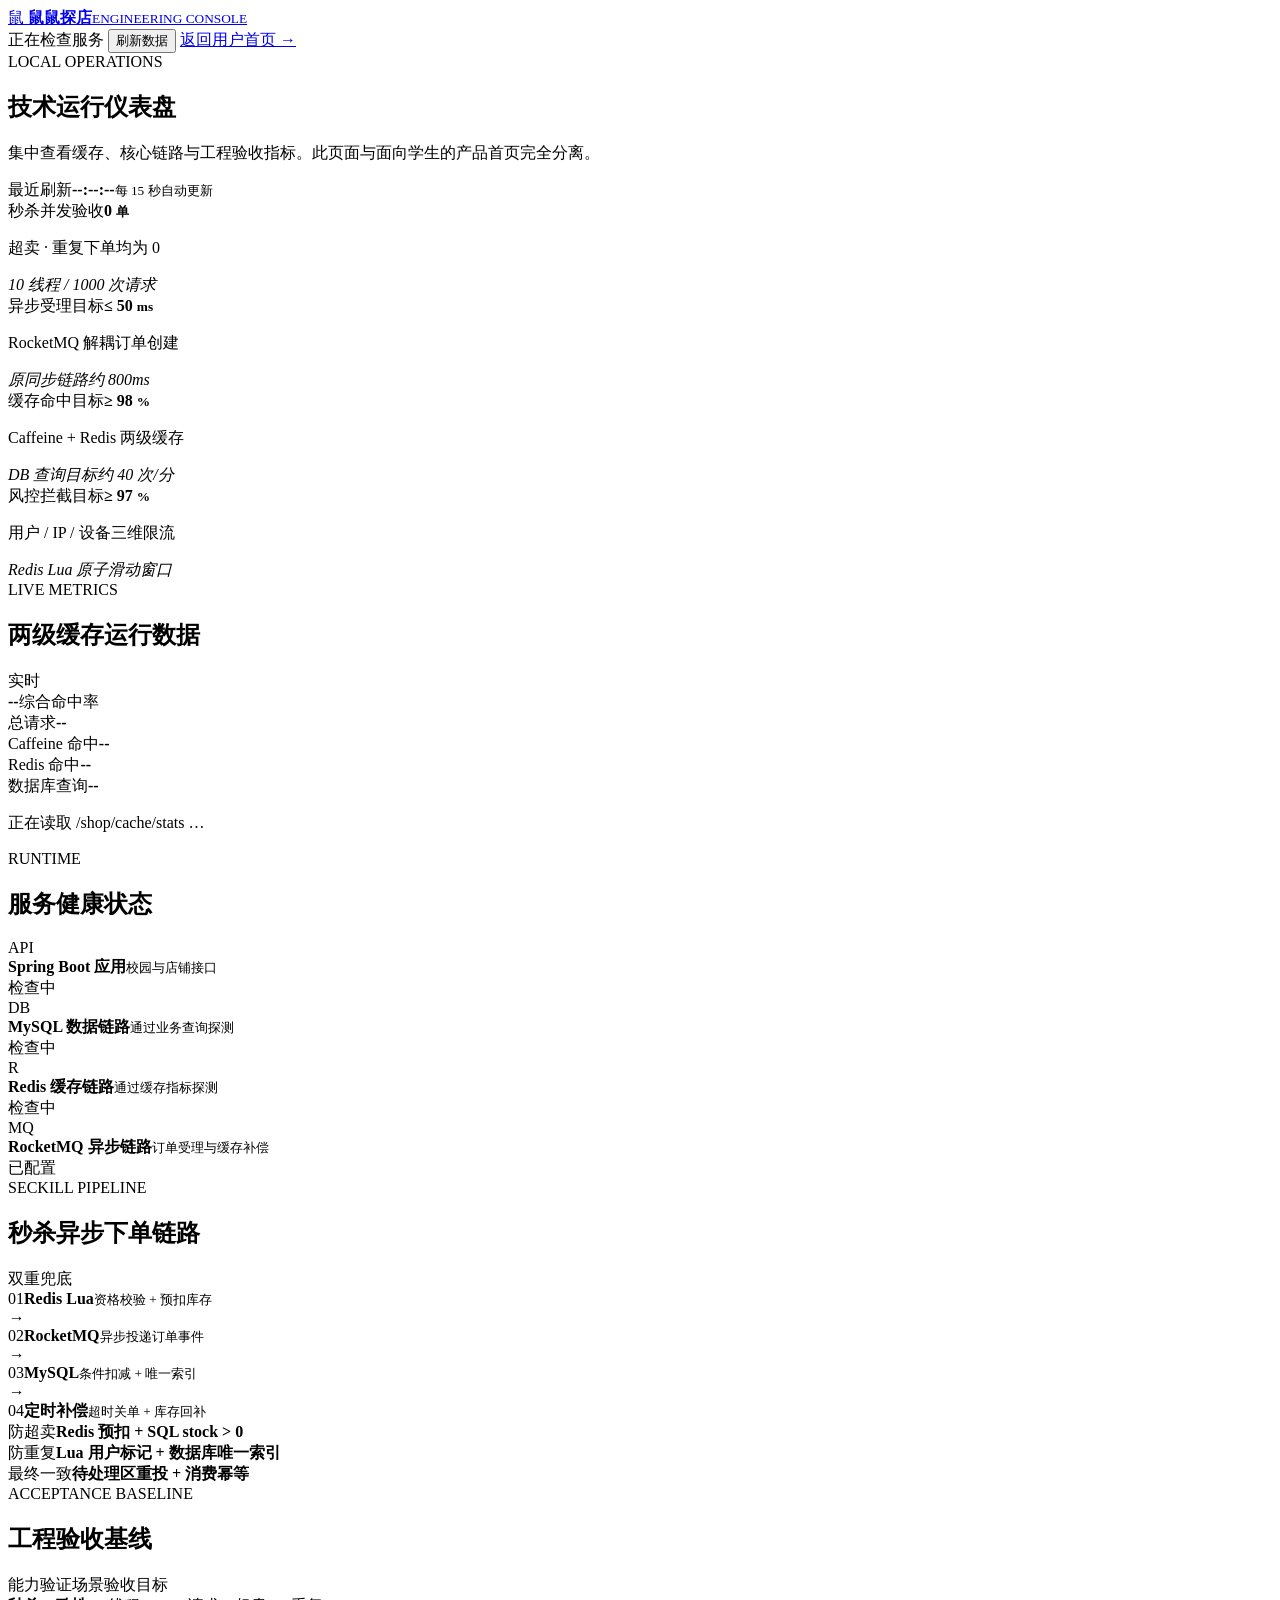
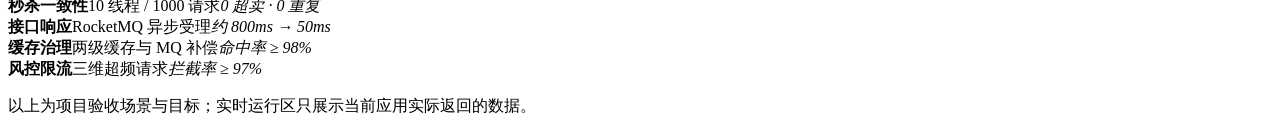
==== src/main/resources/static/dashboard.html @ ddbcb9ac "feat: 分离用户首页与技术仪表盘" ====
<!doctype html>
<html lang="zh-CN">
<head>
  <meta charset="UTF-8">
  <meta name="viewport" content="width=device-width, initial-scale=1.0">
  <meta name="theme-color" content="#15171c">
  <title>技术仪表盘 · 鼠鼠探店</title>
  <link rel="stylesheet" href="/dashboard.css">
</head>
<body>
  <header class="dashboard-header">
    <a class="dashboard-brand" href="/">
      <span class="brand-mark">鼠</span>
      <span><b>鼠鼠探店</b><small>ENGINEERING CONSOLE</small></span>
    </a>
    <div class="header-actions">
      <span class="health-pill" id="overallHealth"><i></i><span>正在检查服务</span></span>
      <button class="refresh-button" id="refreshButton" type="button">刷新数据</button>
      <a class="home-link" href="/">返回用户首页 →</a>
    </div>
  </header>

  <main class="dashboard-shell">
    <section class="dashboard-intro">
      <div>
        <span class="eyebrow">LOCAL OPERATIONS</span>
        <h1>技术运行仪表盘</h1>
        <p>集中查看缓存、核心链路与工程验收指标。此页面与面向学生的产品首页完全分离。</p>
      </div>
      <div class="update-time"><span>最近刷新</span><b id="updatedAt">--:--:--</b><small>每 15 秒自动更新</small></div>
    </section>

    <section class="summary-grid" aria-label="核心验收指标">
      <article class="summary-card orange"><span class="card-label">秒杀并发验收</span><strong>0 <small>单</small></strong><p>超卖 · 重复下单均为 0</p><em>10 线程 / 1000 次请求</em></article>
      <article class="summary-card blue"><span class="card-label">异步受理目标</span><strong>≤ 50 <small>ms</small></strong><p>RocketMQ 解耦订单创建</p><em>原同步链路约 800ms</em></article>
      <article class="summary-card violet"><span class="card-label">缓存命中目标</span><strong>≥ 98 <small>%</small></strong><p>Caffeine + Redis 两级缓存</p><em>DB 查询目标约 40 次/分</em></article>
      <article class="summary-card green"><span class="card-label">风控拦截目标</span><strong>≥ 97 <small>%</small></strong><p>用户 / IP / 设备三维限流</p><em>Redis Lua 原子滑动窗口</em></article>
    </section>

    <section class="dashboard-grid">
      <article class="panel cache-panel">
        <div class="panel-heading"><div><span class="panel-kicker">LIVE METRICS</span><h2>两级缓存运行数据</h2></div><span class="live-badge">实时</span></div>
        <div class="cache-content">
          <div class="hit-gauge" id="hitGauge"><div><strong id="hitRate">--</strong><span>综合命中率</span></div></div>
          <div class="metric-grid">
            <div><span>总请求</span><b id="requests">--</b></div>
            <div><span>Caffeine 命中</span><b id="localHits">--</b></div>
            <div><span>Redis 命中</span><b id="redisHits">--</b></div>
            <div><span>数据库查询</span><b id="dbQueries">--</b></div>
          </div>
        </div>
        <p class="panel-note" id="cacheNote">正在读取 /shop/cache/stats …</p>
      </article>

      <article class="panel service-panel">
        <div class="panel-heading"><div><span class="panel-kicker">RUNTIME</span><h2>服务健康状态</h2></div></div>
        <div class="service-list">
          <div class="service-row"><span class="service-icon">API</span><div><b>Spring Boot 应用</b><small>校园与店铺接口</small></div><span class="status checking" id="apiStatus">检查中</span></div>
          <div class="service-row"><span class="service-icon">DB</span><div><b>MySQL 数据链路</b><small>通过业务查询探测</small></div><span class="status checking" id="dbStatus">检查中</span></div>
          <div class="service-row"><span class="service-icon">R</span><div><b>Redis 缓存链路</b><small>通过缓存指标探测</small></div><span class="status checking" id="redisStatus">检查中</span></div>
          <div class="service-row"><span class="service-icon">MQ</span><div><b>RocketMQ 异步链路</b><small>订单受理与缓存补偿</small></div><span class="status configured">已配置</span></div>
        </div>
      </article>

      <article class="panel flow-panel">
        <div class="panel-heading"><div><span class="panel-kicker">SECKILL PIPELINE</span><h2>秒杀异步下单链路</h2></div><span class="safe-badge">双重兜底</span></div>
        <div class="pipeline">
          <div class="flow-node"><span>01</span><b>Redis Lua</b><small>资格校验 + 预扣库存</small></div><i>→</i>
          <div class="flow-node"><span>02</span><b>RocketMQ</b><small>异步投递订单事件</small></div><i>→</i>
          <div class="flow-node"><span>03</span><b>MySQL</b><small>条件扣减 + 唯一索引</small></div><i>→</i>
          <div class="flow-node"><span>04</span><b>定时补偿</b><small>超时关单 + 库存回补</small></div>
        </div>
        <div class="guard-grid">
          <div><span>防超卖</span><b>Redis 预扣 + SQL stock &gt; 0</b></div>
          <div><span>防重复</span><b>Lua 用户标记 + 数据库唯一索引</b></div>
          <div><span>最终一致</span><b>待处理区重投 + 消费幂等</b></div>
        </div>
      </article>

      <article class="panel acceptance-panel">
        <div class="panel-heading"><div><span class="panel-kicker">ACCEPTANCE BASELINE</span><h2>工程验收基线</h2></div></div>
        <div class="acceptance-table">
          <div class="table-head"><span>能力</span><span>验证场景</span><span>验收目标</span></div>
          <div><b>秒杀一致性</b><span>10 线程 / 1000 请求</span><em>0 超卖 · 0 重复</em></div>
          <div><b>接口响应</b><span>RocketMQ 异步受理</span><em>约 800ms → 50ms</em></div>
          <div><b>缓存治理</b><span>两级缓存与 MQ 补偿</span><em>命中率 ≥ 98%</em></div>
          <div><b>风控限流</b><span>三维超频请求</span><em>拦截率 ≥ 97%</em></div>
        </div>
        <p class="baseline-note">以上为项目验收场景与目标；实时运行区只展示当前应用实际返回的数据。</p>
      </article>
    </section>
  </main>
  <script src="/dashboard.js" defer></script>
</body>
</html>
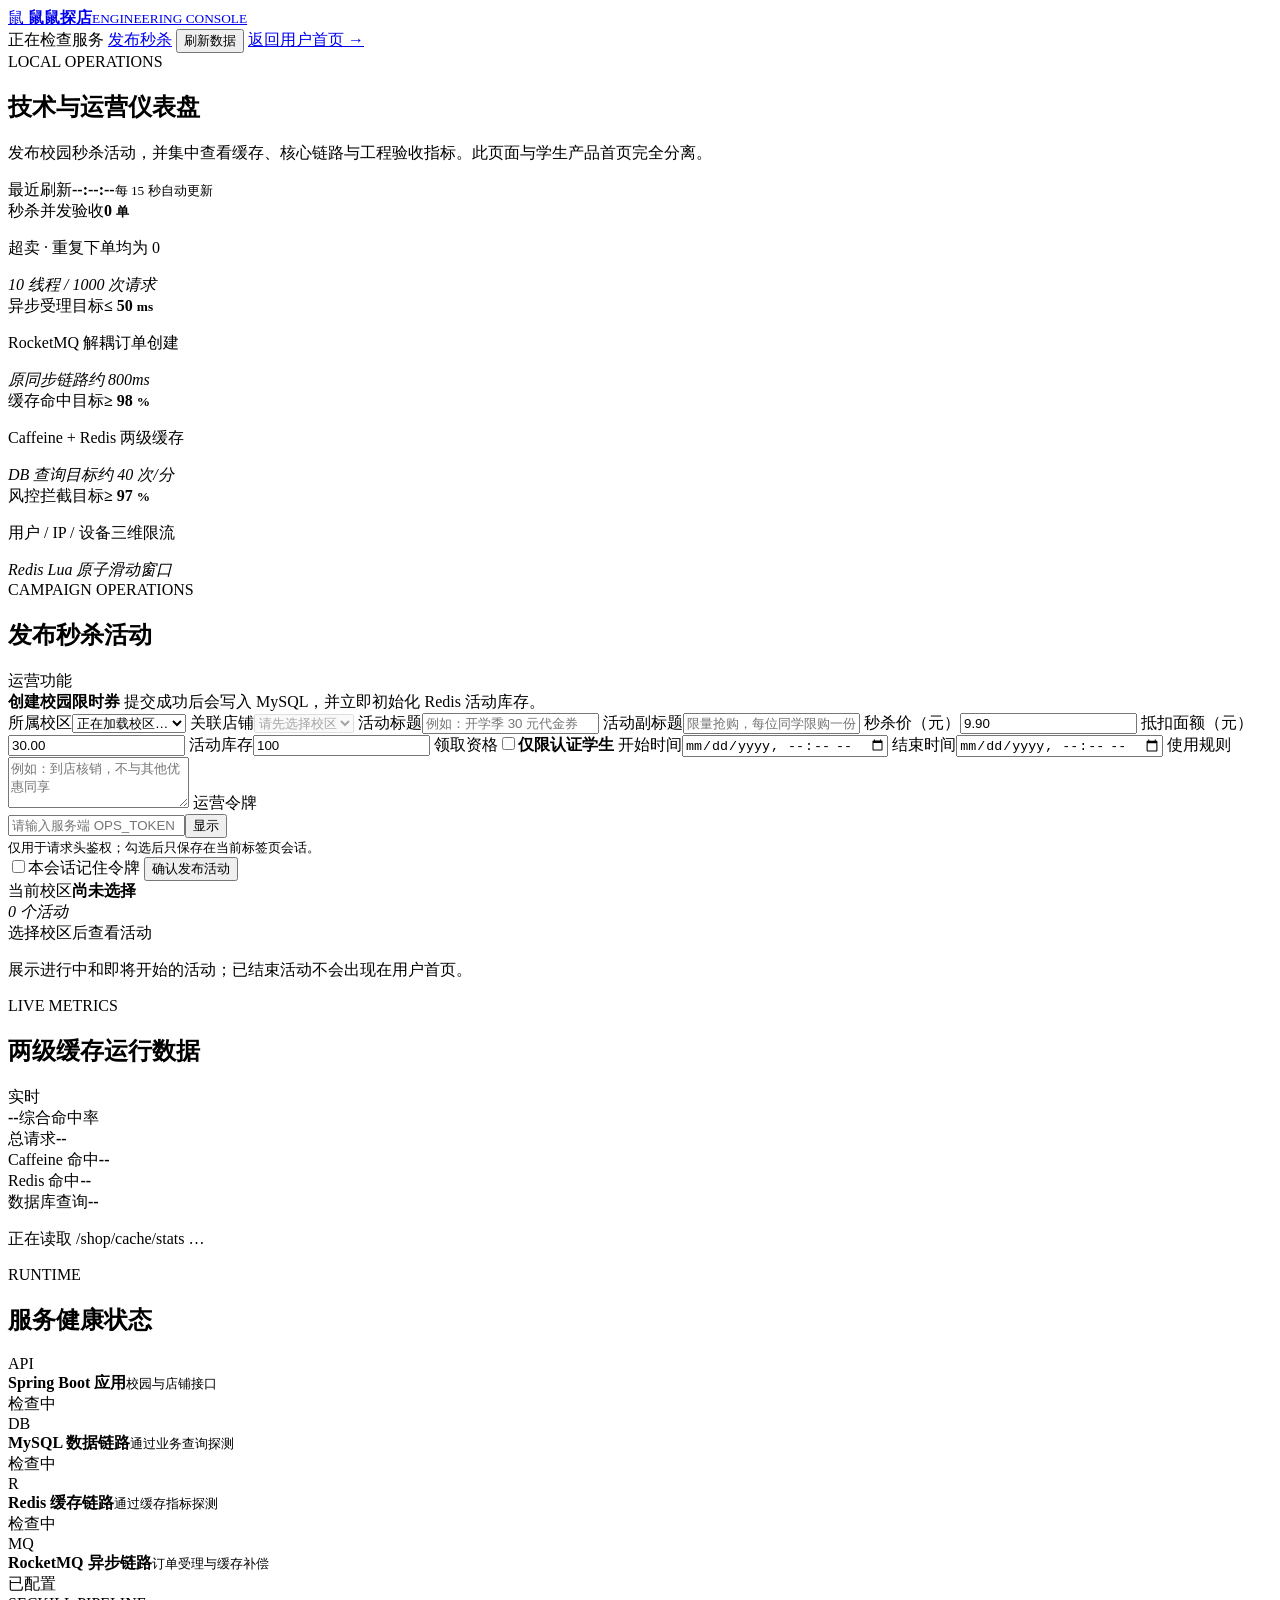
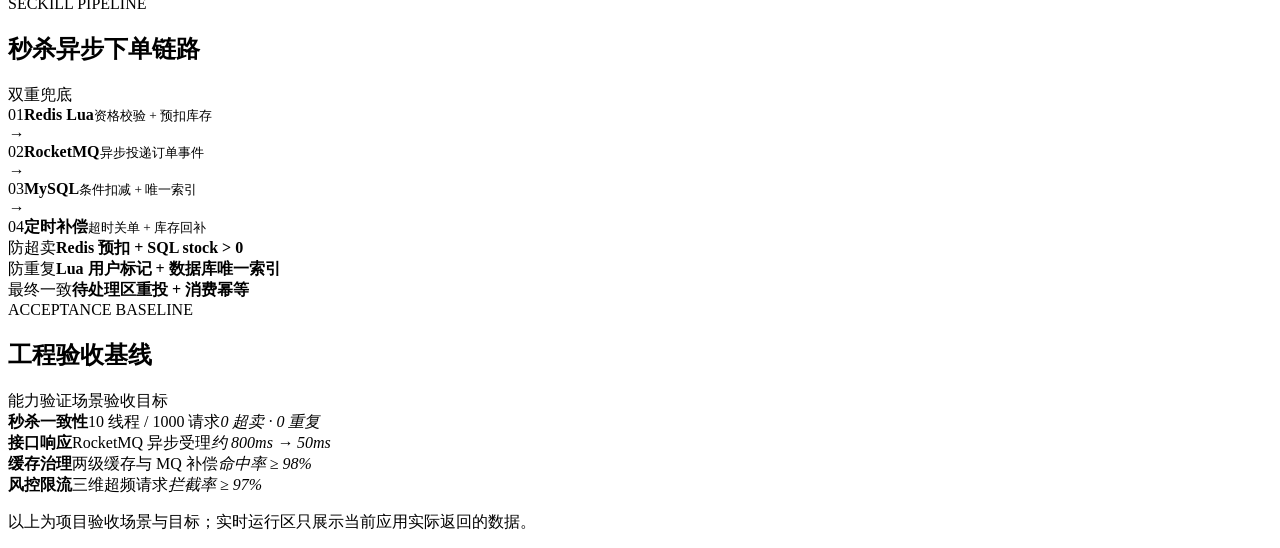
==== commit 2f083f7c: "feat: 增加秒杀活动运营后台" ====
--- a/src/main/resources/static/dashboard.html
+++ b/src/main/resources/static/dashboard.html
@@ -4,8 +4,8 @@
   <meta charset="UTF-8">
   <meta name="viewport" content="width=device-width, initial-scale=1.0">
   <meta name="theme-color" content="#15171c">
-  <title>技术仪表盘 · 鼠鼠探店</title>
-  <link rel="stylesheet" href="/dashboard.css">
+  <title>技术与运营仪表盘 · 鼠鼠探店</title>
+  <link rel="stylesheet" href="/dashboard.css?v=20260912-2">
 </head>
 <body>
   <header class="dashboard-header">
@@ -15,6 +15,7 @@
     </a>
     <div class="header-actions">
       <span class="health-pill" id="overallHealth"><i></i><span>正在检查服务</span></span>
+      <a class="publish-link" href="#publisher">发布秒杀</a>
       <button class="refresh-button" id="refreshButton" type="button">刷新数据</button>
       <a class="home-link" href="/">返回用户首页 →</a>
     </div>
@@ -24,8 +25,8 @@
     <section class="dashboard-intro">
       <div>
         <span class="eyebrow">LOCAL OPERATIONS</span>
-        <h1>技术运行仪表盘</h1>
-        <p>集中查看缓存、核心链路与工程验收指标。此页面与面向学生的产品首页完全分离。</p>
+        <h1>技术与运营仪表盘</h1>
+        <p>发布校园秒杀活动，并集中查看缓存、核心链路与工程验收指标。此页面与学生产品首页完全分离。</p>
       </div>
       <div class="update-time"><span>最近刷新</span><b id="updatedAt">--:--:--</b><small>每 15 秒自动更新</small></div>
     </section>
@@ -35,6 +36,46 @@
       <article class="summary-card blue"><span class="card-label">异步受理目标</span><strong>≤ 50 <small>ms</small></strong><p>RocketMQ 解耦订单创建</p><em>原同步链路约 800ms</em></article>
       <article class="summary-card violet"><span class="card-label">缓存命中目标</span><strong>≥ 98 <small>%</small></strong><p>Caffeine + Redis 两级缓存</p><em>DB 查询目标约 40 次/分</em></article>
       <article class="summary-card green"><span class="card-label">风控拦截目标</span><strong>≥ 97 <small>%</small></strong><p>用户 / IP / 设备三维限流</p><em>Redis Lua 原子滑动窗口</em></article>
+    </section>
+
+    <section class="panel publisher-panel" id="publisher" aria-labelledby="publisherTitle">
+      <div class="panel-heading">
+        <div><span class="panel-kicker">CAMPAIGN OPERATIONS</span><h2 id="publisherTitle">发布秒杀活动</h2></div>
+        <span class="operation-badge">运营功能</span>
+      </div>
+      <div class="publisher-layout">
+        <form class="campaign-form" id="campaignForm">
+          <div class="form-intro">
+            <b>创建校园限时券</b>
+            <span>提交成功后会写入 MySQL，并立即初始化 Redis 活动库存。</span>
+          </div>
+          <div class="form-grid">
+            <label><span>所属校区</span><select id="campaignCampus" required><option value="">正在加载校区…</option></select></label>
+            <label><span>关联店铺</span><select id="campaignShop" required disabled><option value="">请先选择校区</option></select></label>
+            <label class="wide"><span>活动标题</span><input id="campaignTitle" maxlength="255" placeholder="例如：开学季 30 元代金券" required></label>
+            <label class="wide"><span>活动副标题</span><input id="campaignSubtitle" maxlength="255" placeholder="限量抢购，每位同学限购一份"></label>
+            <label><span>秒杀价（元）</span><input id="campaignPayValue" type="number" min="0" step="0.01" value="9.90" required></label>
+            <label><span>抵扣面额（元）</span><input id="campaignActualValue" type="number" min="0.01" step="0.01" value="30.00" required></label>
+            <label><span>活动库存</span><input id="campaignStock" type="number" min="1" step="1" value="100" required></label>
+            <label class="switch-field"><span>领取资格</span><span class="student-switch"><input id="campaignStudentOnly" type="checkbox"><i></i><b>仅限认证学生</b></span></label>
+            <label><span>开始时间</span><input id="campaignBegin" type="datetime-local" required></label>
+            <label><span>结束时间</span><input id="campaignEnd" type="datetime-local" required></label>
+            <label class="wide"><span>使用规则</span><textarea id="campaignRules" maxlength="1024" rows="3" placeholder="例如：到店核销，不与其他优惠同享"></textarea></label>
+            <label class="wide token-field"><span>运营令牌</span><div><input id="opsToken" type="password" autocomplete="current-password" placeholder="请输入服务端 OPS_TOKEN" required><button id="toggleToken" type="button">显示</button></div><small>仅用于请求头鉴权；勾选后只保存在当前标签页会话。</small></label>
+          </div>
+          <div class="form-footer">
+            <label class="remember-token"><input id="rememberToken" type="checkbox"><span>本会话记住令牌</span></label>
+            <button class="publish-button" id="publishButton" type="submit">确认发布活动</button>
+          </div>
+          <div class="publish-result" id="publishResult" role="status" hidden></div>
+        </form>
+
+        <aside class="campaign-preview">
+          <div class="preview-heading"><div><span>当前校区</span><b id="campaignCampusName">尚未选择</b></div><em id="campaignCount">0 个活动</em></div>
+          <div class="campaign-list" id="campaignList"><div class="campaign-empty">选择校区后查看活动</div></div>
+          <p>展示进行中和即将开始的活动；已结束活动不会出现在用户首页。</p>
+        </aside>
+      </div>
     </section>
 
     <section class="dashboard-grid">
@@ -90,6 +131,6 @@
       </article>
     </section>
   </main>
-  <script src="/dashboard.js" defer></script>
+  <script src="/dashboard.js?v=20260912-2" defer></script>
 </body>
 </html>
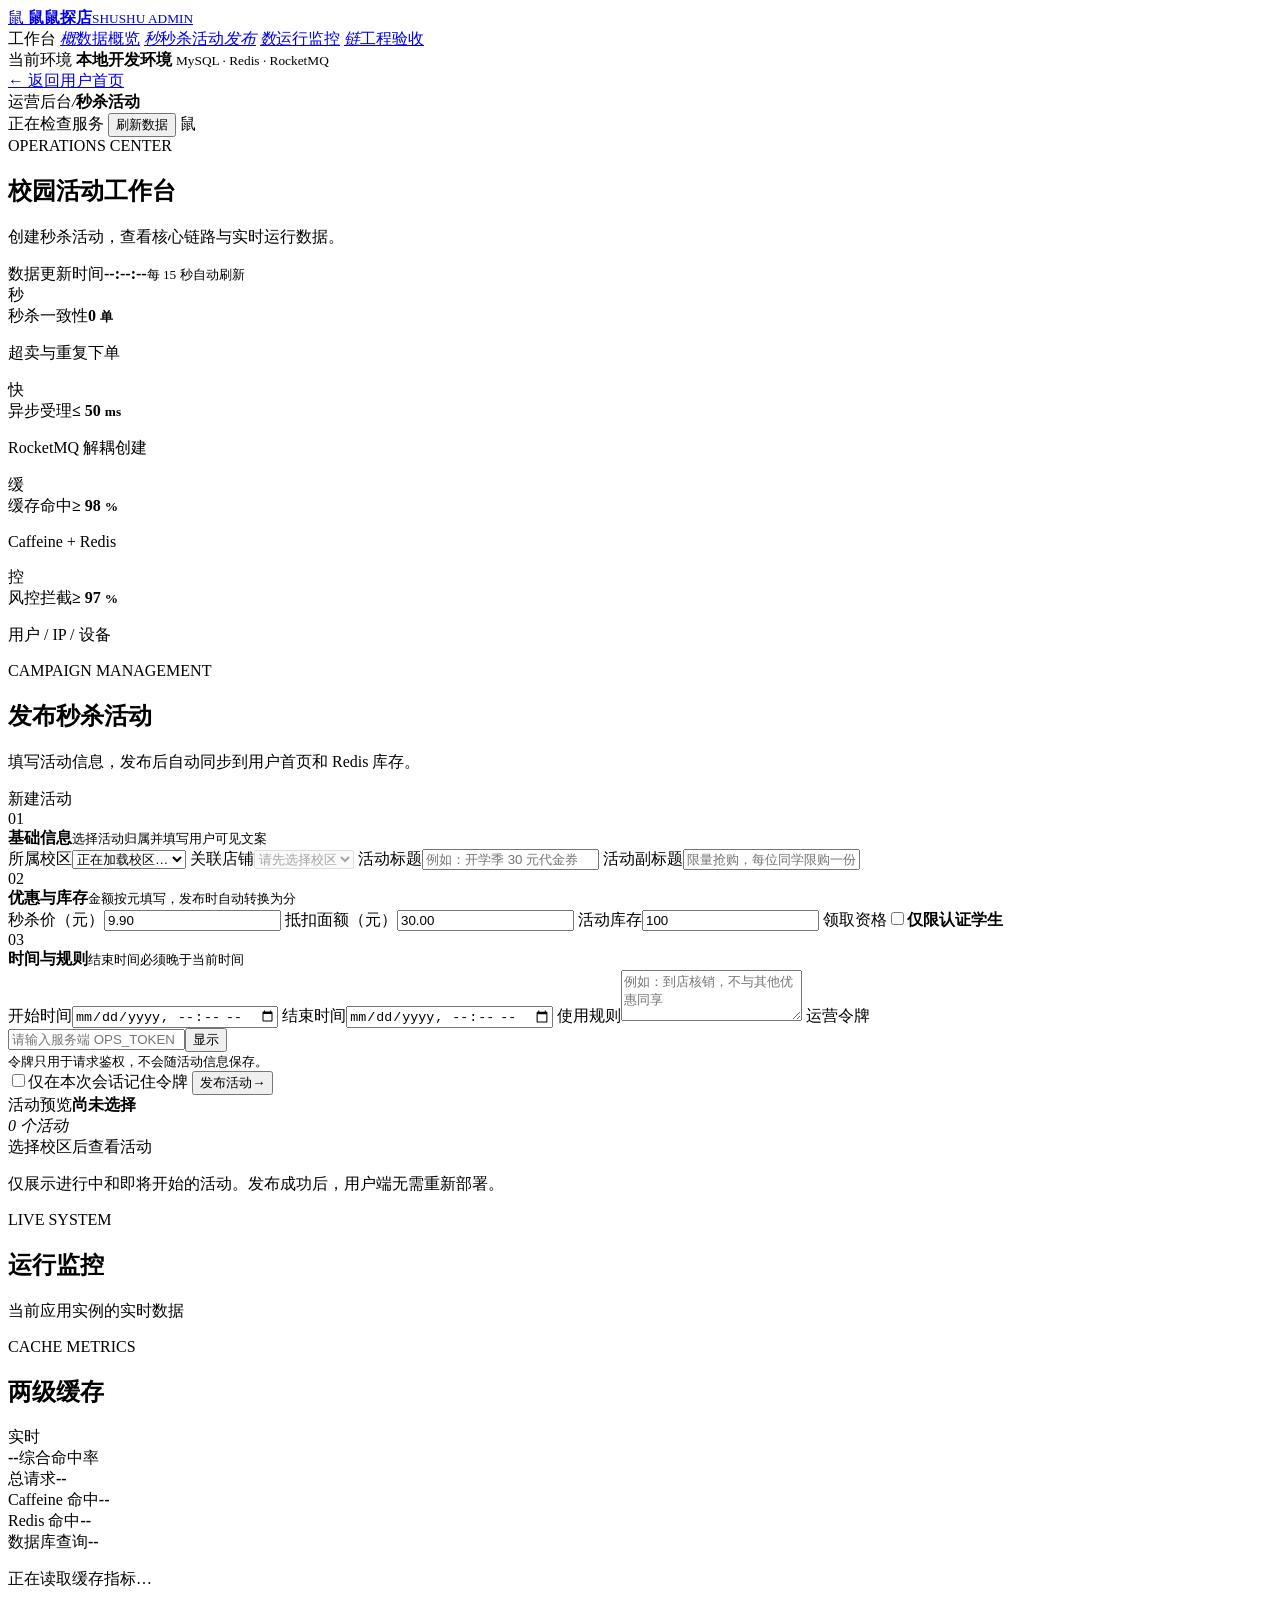
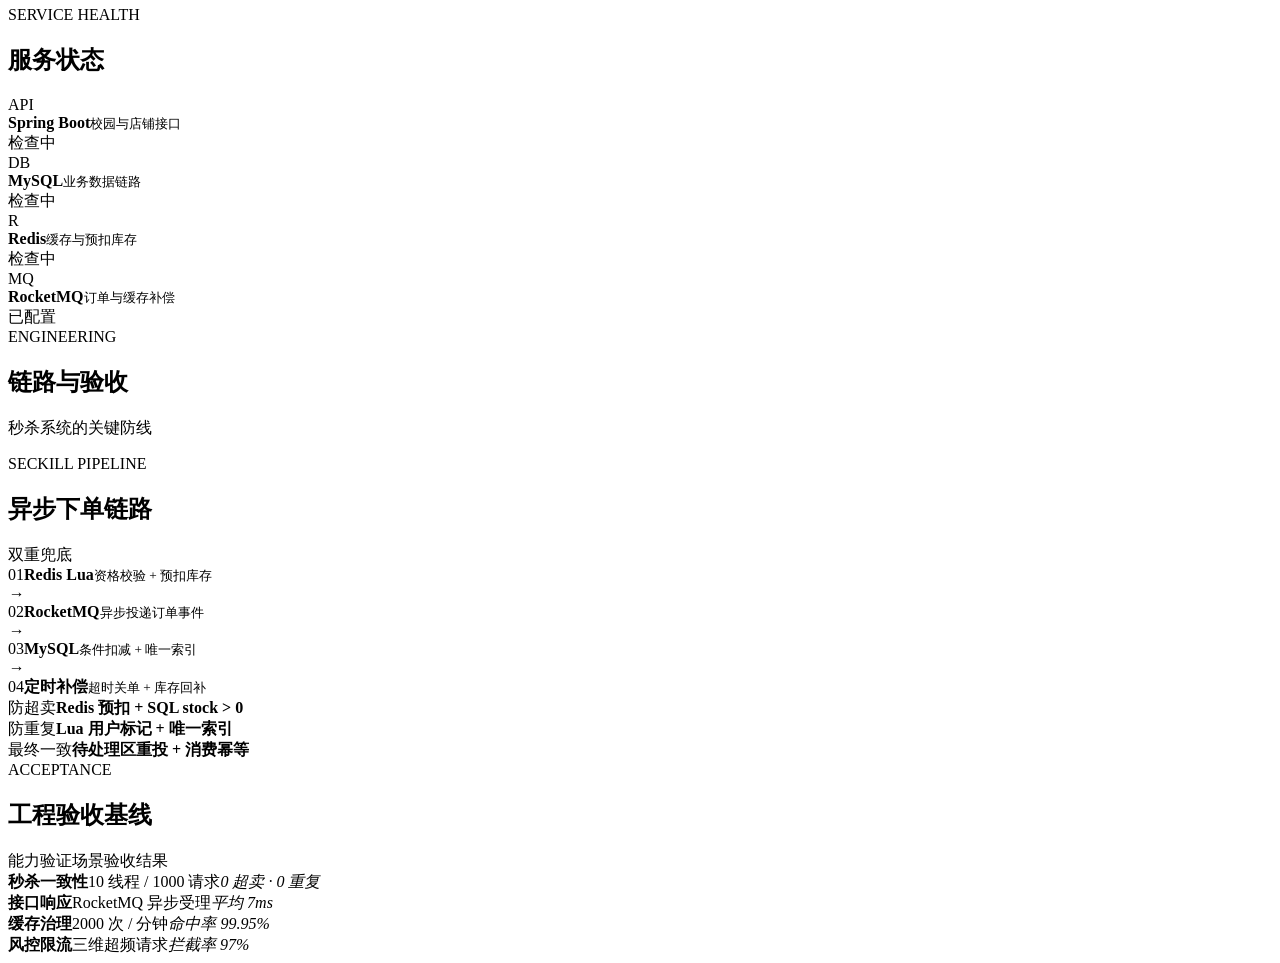
==== commit a578da93: "style: 重构运营后台视觉体系" ====
--- a/src/main/resources/static/dashboard.html
+++ b/src/main/resources/static/dashboard.html
@@ -3,134 +3,164 @@
 <head>
   <meta charset="UTF-8">
   <meta name="viewport" content="width=device-width, initial-scale=1.0">
-  <meta name="theme-color" content="#15171c">
-  <title>技术与运营仪表盘 · 鼠鼠探店</title>
-  <link rel="stylesheet" href="/dashboard.css?v=20260912-2">
+  <meta name="theme-color" content="#f6f7f9">
+  <title>鼠鼠探店运营后台</title>
+  <link rel="stylesheet" href="/dashboard.css?v=20260912-3">
 </head>
 <body>
-  <header class="dashboard-header">
-    <a class="dashboard-brand" href="/">
-      <span class="brand-mark">鼠</span>
-      <span><b>鼠鼠探店</b><small>ENGINEERING CONSOLE</small></span>
-    </a>
-    <div class="header-actions">
-      <span class="health-pill" id="overallHealth"><i></i><span>正在检查服务</span></span>
-      <a class="publish-link" href="#publisher">发布秒杀</a>
-      <button class="refresh-button" id="refreshButton" type="button">刷新数据</button>
-      <a class="home-link" href="/">返回用户首页 →</a>
+  <div class="admin-layout">
+    <aside class="admin-sidebar">
+      <a class="dashboard-brand" href="/dashboard.html">
+        <span class="brand-mark">鼠</span>
+        <span><b>鼠鼠探店</b><small>SHUSHU ADMIN</small></span>
+      </a>
+
+      <nav class="side-nav" aria-label="后台导航">
+        <span class="nav-group">工作台</span>
+        <a href="#overview" data-page-title="数据概览"><i>概</i><span>数据概览</span></a>
+        <a class="active" href="#publisher" data-page-title="秒杀活动"><i>秒</i><span>秒杀活动</span><em>发布</em></a>
+        <a href="#runtime" data-page-title="运行监控"><i>数</i><span>运行监控</span></a>
+        <a href="#architecture" data-page-title="工程验收"><i>链</i><span>工程验收</span></a>
+      </nav>
+
+      <div class="sidebar-card">
+        <span>当前环境</span>
+        <b><i></i> 本地开发环境</b>
+        <small>MySQL · Redis · RocketMQ</small>
+      </div>
+      <a class="sidebar-home" href="/">← 返回用户首页</a>
+    </aside>
+
+    <div class="admin-workspace">
+      <header class="dashboard-header">
+        <div class="breadcrumb"><span>运营后台</span><i>/</i><b id="pageContextTitle">秒杀活动</b></div>
+        <div class="header-actions">
+          <span class="health-pill" id="overallHealth"><i></i><span>正在检查服务</span></span>
+          <button class="refresh-button" id="refreshButton" type="button">刷新数据</button>
+          <span class="admin-avatar" title="本地运营账号">鼠</span>
+        </div>
+      </header>
+
+      <main class="dashboard-shell">
+        <section class="dashboard-intro" id="overview">
+          <div>
+            <span class="eyebrow">OPERATIONS CENTER</span>
+            <h1>校园活动工作台</h1>
+            <p>创建秒杀活动，查看核心链路与实时运行数据。</p>
+          </div>
+          <div class="update-time"><span>数据更新时间</span><b id="updatedAt">--:--:--</b><small>每 15 秒自动刷新</small></div>
+        </section>
+
+        <section class="summary-grid" aria-label="核心验收指标">
+          <article class="summary-card orange"><span class="summary-icon">秒</span><div><span class="card-label">秒杀一致性</span><strong>0 <small>单</small></strong><p>超卖与重复下单</p></div></article>
+          <article class="summary-card blue"><span class="summary-icon">快</span><div><span class="card-label">异步受理</span><strong>≤ 50 <small>ms</small></strong><p>RocketMQ 解耦创建</p></div></article>
+          <article class="summary-card violet"><span class="summary-icon">缓</span><div><span class="card-label">缓存命中</span><strong>≥ 98 <small>%</small></strong><p>Caffeine + Redis</p></div></article>
+          <article class="summary-card green"><span class="summary-icon">控</span><div><span class="card-label">风控拦截</span><strong>≥ 97 <small>%</small></strong><p>用户 / IP / 设备</p></div></article>
+        </section>
+
+        <section class="panel publisher-panel" id="publisher" aria-labelledby="publisherTitle">
+          <div class="panel-heading publisher-heading">
+            <div><span class="panel-kicker">CAMPAIGN MANAGEMENT</span><h2 id="publisherTitle">发布秒杀活动</h2><p>填写活动信息，发布后自动同步到用户首页和 Redis 库存。</p></div>
+            <span class="operation-badge">新建活动</span>
+          </div>
+          <div class="publisher-layout">
+            <form class="campaign-form" id="campaignForm">
+              <div class="form-section-title"><span>01</span><div><b>基础信息</b><small>选择活动归属并填写用户可见文案</small></div></div>
+              <div class="form-grid">
+                <label><span>所属校区</span><select id="campaignCampus" required><option value="">正在加载校区…</option></select></label>
+                <label><span>关联店铺</span><select id="campaignShop" required disabled><option value="">请先选择校区</option></select></label>
+                <label class="wide"><span>活动标题</span><input id="campaignTitle" maxlength="255" placeholder="例如：开学季 30 元代金券" required></label>
+                <label class="wide"><span>活动副标题</span><input id="campaignSubtitle" maxlength="255" placeholder="限量抢购，每位同学限购一份"></label>
+              </div>
+
+              <div class="form-section-title"><span>02</span><div><b>优惠与库存</b><small>金额按元填写，发布时自动转换为分</small></div></div>
+              <div class="form-grid">
+                <label><span>秒杀价（元）</span><input id="campaignPayValue" type="number" min="0" step="0.01" value="9.90" required></label>
+                <label><span>抵扣面额（元）</span><input id="campaignActualValue" type="number" min="0.01" step="0.01" value="30.00" required></label>
+                <label><span>活动库存</span><input id="campaignStock" type="number" min="1" step="1" value="100" required></label>
+                <label class="switch-field"><span>领取资格</span><span class="student-switch"><input id="campaignStudentOnly" type="checkbox"><i></i><b>仅限认证学生</b></span></label>
+              </div>
+
+              <div class="form-section-title"><span>03</span><div><b>时间与规则</b><small>结束时间必须晚于当前时间</small></div></div>
+              <div class="form-grid">
+                <label><span>开始时间</span><input id="campaignBegin" type="datetime-local" required></label>
+                <label><span>结束时间</span><input id="campaignEnd" type="datetime-local" required></label>
+                <label class="wide"><span>使用规则</span><textarea id="campaignRules" maxlength="1024" rows="3" placeholder="例如：到店核销，不与其他优惠同享"></textarea></label>
+                <label class="wide token-field"><span>运营令牌</span><div><input id="opsToken" type="password" autocomplete="current-password" placeholder="请输入服务端 OPS_TOKEN" required><button id="toggleToken" type="button">显示</button></div><small>令牌只用于请求鉴权，不会随活动信息保存。</small></label>
+              </div>
+              <div class="form-footer">
+                <label class="remember-token"><input id="rememberToken" type="checkbox"><span>仅在本次会话记住令牌</span></label>
+                <button class="publish-button" id="publishButton" type="submit"><span>发布活动</span><i>→</i></button>
+              </div>
+              <div class="publish-result" id="publishResult" role="status" hidden></div>
+            </form>
+
+            <aside class="campaign-preview">
+              <div class="preview-heading"><div><span>活动预览</span><b id="campaignCampusName">尚未选择</b></div><em id="campaignCount">0 个活动</em></div>
+              <div class="campaign-list" id="campaignList"><div class="campaign-empty">选择校区后查看活动</div></div>
+              <p>仅展示进行中和即将开始的活动。发布成功后，用户端无需重新部署。</p>
+            </aside>
+          </div>
+        </section>
+
+        <section class="section-caption" id="runtime"><div><span>LIVE SYSTEM</span><h2>运行监控</h2></div><p>当前应用实例的实时数据</p></section>
+        <section class="dashboard-grid">
+          <article class="panel cache-panel">
+            <div class="panel-heading"><div><span class="panel-kicker">CACHE METRICS</span><h2>两级缓存</h2></div><span class="live-badge">实时</span></div>
+            <div class="cache-content">
+              <div class="hit-gauge" id="hitGauge"><div><strong id="hitRate">--</strong><span>综合命中率</span></div></div>
+              <div class="metric-grid">
+                <div><span>总请求</span><b id="requests">--</b></div>
+                <div><span>Caffeine 命中</span><b id="localHits">--</b></div>
+                <div><span>Redis 命中</span><b id="redisHits">--</b></div>
+                <div><span>数据库查询</span><b id="dbQueries">--</b></div>
+              </div>
+            </div>
+            <p class="panel-note" id="cacheNote">正在读取缓存指标…</p>
+          </article>
+
+          <article class="panel service-panel">
+            <div class="panel-heading"><div><span class="panel-kicker">SERVICE HEALTH</span><h2>服务状态</h2></div></div>
+            <div class="service-list">
+              <div class="service-row"><span class="service-icon">API</span><div><b>Spring Boot</b><small>校园与店铺接口</small></div><span class="status checking" id="apiStatus">检查中</span></div>
+              <div class="service-row"><span class="service-icon">DB</span><div><b>MySQL</b><small>业务数据链路</small></div><span class="status checking" id="dbStatus">检查中</span></div>
+              <div class="service-row"><span class="service-icon">R</span><div><b>Redis</b><small>缓存与预扣库存</small></div><span class="status checking" id="redisStatus">检查中</span></div>
+              <div class="service-row"><span class="service-icon">MQ</span><div><b>RocketMQ</b><small>订单与缓存补偿</small></div><span class="status configured">已配置</span></div>
+            </div>
+          </article>
+        </section>
+
+        <section class="section-caption" id="architecture"><div><span>ENGINEERING</span><h2>链路与验收</h2></div><p>秒杀系统的关键防线</p></section>
+        <section class="dashboard-grid engineering-grid">
+          <article class="panel flow-panel">
+            <div class="panel-heading"><div><span class="panel-kicker">SECKILL PIPELINE</span><h2>异步下单链路</h2></div><span class="safe-badge">双重兜底</span></div>
+            <div class="pipeline">
+              <div class="flow-node"><span>01</span><b>Redis Lua</b><small>资格校验 + 预扣库存</small></div><i>→</i>
+              <div class="flow-node"><span>02</span><b>RocketMQ</b><small>异步投递订单事件</small></div><i>→</i>
+              <div class="flow-node"><span>03</span><b>MySQL</b><small>条件扣减 + 唯一索引</small></div><i>→</i>
+              <div class="flow-node"><span>04</span><b>定时补偿</b><small>超时关单 + 库存回补</small></div>
+            </div>
+            <div class="guard-grid">
+              <div><span>防超卖</span><b>Redis 预扣 + SQL stock &gt; 0</b></div>
+              <div><span>防重复</span><b>Lua 用户标记 + 唯一索引</b></div>
+              <div><span>最终一致</span><b>待处理区重投 + 消费幂等</b></div>
+            </div>
+          </article>
+
+          <article class="panel acceptance-panel">
+            <div class="panel-heading"><div><span class="panel-kicker">ACCEPTANCE</span><h2>工程验收基线</h2></div></div>
+            <div class="acceptance-table">
+              <div class="table-head"><span>能力</span><span>验证场景</span><span>验收结果</span></div>
+              <div><b>秒杀一致性</b><span>10 线程 / 1000 请求</span><em>0 超卖 · 0 重复</em></div>
+              <div><b>接口响应</b><span>RocketMQ 异步受理</span><em>平均 7ms</em></div>
+              <div><b>缓存治理</b><span>2000 次 / 分钟</span><em>命中率 99.95%</em></div>
+              <div><b>风控限流</b><span>三维超频请求</span><em>拦截率 97%</em></div>
+            </div>
+          </article>
+        </section>
+      </main>
     </div>
-  </header>
-
-  <main class="dashboard-shell">
-    <section class="dashboard-intro">
-      <div>
-        <span class="eyebrow">LOCAL OPERATIONS</span>
-        <h1>技术与运营仪表盘</h1>
-        <p>发布校园秒杀活动，并集中查看缓存、核心链路与工程验收指标。此页面与学生产品首页完全分离。</p>
-      </div>
-      <div class="update-time"><span>最近刷新</span><b id="updatedAt">--:--:--</b><small>每 15 秒自动更新</small></div>
-    </section>
-
-    <section class="summary-grid" aria-label="核心验收指标">
-      <article class="summary-card orange"><span class="card-label">秒杀并发验收</span><strong>0 <small>单</small></strong><p>超卖 · 重复下单均为 0</p><em>10 线程 / 1000 次请求</em></article>
-      <article class="summary-card blue"><span class="card-label">异步受理目标</span><strong>≤ 50 <small>ms</small></strong><p>RocketMQ 解耦订单创建</p><em>原同步链路约 800ms</em></article>
-      <article class="summary-card violet"><span class="card-label">缓存命中目标</span><strong>≥ 98 <small>%</small></strong><p>Caffeine + Redis 两级缓存</p><em>DB 查询目标约 40 次/分</em></article>
-      <article class="summary-card green"><span class="card-label">风控拦截目标</span><strong>≥ 97 <small>%</small></strong><p>用户 / IP / 设备三维限流</p><em>Redis Lua 原子滑动窗口</em></article>
-    </section>
-
-    <section class="panel publisher-panel" id="publisher" aria-labelledby="publisherTitle">
-      <div class="panel-heading">
-        <div><span class="panel-kicker">CAMPAIGN OPERATIONS</span><h2 id="publisherTitle">发布秒杀活动</h2></div>
-        <span class="operation-badge">运营功能</span>
-      </div>
-      <div class="publisher-layout">
-        <form class="campaign-form" id="campaignForm">
-          <div class="form-intro">
-            <b>创建校园限时券</b>
-            <span>提交成功后会写入 MySQL，并立即初始化 Redis 活动库存。</span>
-          </div>
-          <div class="form-grid">
-            <label><span>所属校区</span><select id="campaignCampus" required><option value="">正在加载校区…</option></select></label>
-            <label><span>关联店铺</span><select id="campaignShop" required disabled><option value="">请先选择校区</option></select></label>
-            <label class="wide"><span>活动标题</span><input id="campaignTitle" maxlength="255" placeholder="例如：开学季 30 元代金券" required></label>
-            <label class="wide"><span>活动副标题</span><input id="campaignSubtitle" maxlength="255" placeholder="限量抢购，每位同学限购一份"></label>
-            <label><span>秒杀价（元）</span><input id="campaignPayValue" type="number" min="0" step="0.01" value="9.90" required></label>
-            <label><span>抵扣面额（元）</span><input id="campaignActualValue" type="number" min="0.01" step="0.01" value="30.00" required></label>
-            <label><span>活动库存</span><input id="campaignStock" type="number" min="1" step="1" value="100" required></label>
-            <label class="switch-field"><span>领取资格</span><span class="student-switch"><input id="campaignStudentOnly" type="checkbox"><i></i><b>仅限认证学生</b></span></label>
-            <label><span>开始时间</span><input id="campaignBegin" type="datetime-local" required></label>
-            <label><span>结束时间</span><input id="campaignEnd" type="datetime-local" required></label>
-            <label class="wide"><span>使用规则</span><textarea id="campaignRules" maxlength="1024" rows="3" placeholder="例如：到店核销，不与其他优惠同享"></textarea></label>
-            <label class="wide token-field"><span>运营令牌</span><div><input id="opsToken" type="password" autocomplete="current-password" placeholder="请输入服务端 OPS_TOKEN" required><button id="toggleToken" type="button">显示</button></div><small>仅用于请求头鉴权；勾选后只保存在当前标签页会话。</small></label>
-          </div>
-          <div class="form-footer">
-            <label class="remember-token"><input id="rememberToken" type="checkbox"><span>本会话记住令牌</span></label>
-            <button class="publish-button" id="publishButton" type="submit">确认发布活动</button>
-          </div>
-          <div class="publish-result" id="publishResult" role="status" hidden></div>
-        </form>
-
-        <aside class="campaign-preview">
-          <div class="preview-heading"><div><span>当前校区</span><b id="campaignCampusName">尚未选择</b></div><em id="campaignCount">0 个活动</em></div>
-          <div class="campaign-list" id="campaignList"><div class="campaign-empty">选择校区后查看活动</div></div>
-          <p>展示进行中和即将开始的活动；已结束活动不会出现在用户首页。</p>
-        </aside>
-      </div>
-    </section>
-
-    <section class="dashboard-grid">
-      <article class="panel cache-panel">
-        <div class="panel-heading"><div><span class="panel-kicker">LIVE METRICS</span><h2>两级缓存运行数据</h2></div><span class="live-badge">实时</span></div>
-        <div class="cache-content">
-          <div class="hit-gauge" id="hitGauge"><div><strong id="hitRate">--</strong><span>综合命中率</span></div></div>
-          <div class="metric-grid">
-            <div><span>总请求</span><b id="requests">--</b></div>
-            <div><span>Caffeine 命中</span><b id="localHits">--</b></div>
-            <div><span>Redis 命中</span><b id="redisHits">--</b></div>
-            <div><span>数据库查询</span><b id="dbQueries">--</b></div>
-          </div>
-        </div>
-        <p class="panel-note" id="cacheNote">正在读取 /shop/cache/stats …</p>
-      </article>
-
-      <article class="panel service-panel">
-        <div class="panel-heading"><div><span class="panel-kicker">RUNTIME</span><h2>服务健康状态</h2></div></div>
-        <div class="service-list">
-          <div class="service-row"><span class="service-icon">API</span><div><b>Spring Boot 应用</b><small>校园与店铺接口</small></div><span class="status checking" id="apiStatus">检查中</span></div>
-          <div class="service-row"><span class="service-icon">DB</span><div><b>MySQL 数据链路</b><small>通过业务查询探测</small></div><span class="status checking" id="dbStatus">检查中</span></div>
-          <div class="service-row"><span class="service-icon">R</span><div><b>Redis 缓存链路</b><small>通过缓存指标探测</small></div><span class="status checking" id="redisStatus">检查中</span></div>
-          <div class="service-row"><span class="service-icon">MQ</span><div><b>RocketMQ 异步链路</b><small>订单受理与缓存补偿</small></div><span class="status configured">已配置</span></div>
-        </div>
-      </article>
-
-      <article class="panel flow-panel">
-        <div class="panel-heading"><div><span class="panel-kicker">SECKILL PIPELINE</span><h2>秒杀异步下单链路</h2></div><span class="safe-badge">双重兜底</span></div>
-        <div class="pipeline">
-          <div class="flow-node"><span>01</span><b>Redis Lua</b><small>资格校验 + 预扣库存</small></div><i>→</i>
-          <div class="flow-node"><span>02</span><b>RocketMQ</b><small>异步投递订单事件</small></div><i>→</i>
-          <div class="flow-node"><span>03</span><b>MySQL</b><small>条件扣减 + 唯一索引</small></div><i>→</i>
-          <div class="flow-node"><span>04</span><b>定时补偿</b><small>超时关单 + 库存回补</small></div>
-        </div>
-        <div class="guard-grid">
-          <div><span>防超卖</span><b>Redis 预扣 + SQL stock &gt; 0</b></div>
-          <div><span>防重复</span><b>Lua 用户标记 + 数据库唯一索引</b></div>
-          <div><span>最终一致</span><b>待处理区重投 + 消费幂等</b></div>
-        </div>
-      </article>
-
-      <article class="panel acceptance-panel">
-        <div class="panel-heading"><div><span class="panel-kicker">ACCEPTANCE BASELINE</span><h2>工程验收基线</h2></div></div>
-        <div class="acceptance-table">
-          <div class="table-head"><span>能力</span><span>验证场景</span><span>验收目标</span></div>
-          <div><b>秒杀一致性</b><span>10 线程 / 1000 请求</span><em>0 超卖 · 0 重复</em></div>
-          <div><b>接口响应</b><span>RocketMQ 异步受理</span><em>约 800ms → 50ms</em></div>
-          <div><b>缓存治理</b><span>两级缓存与 MQ 补偿</span><em>命中率 ≥ 98%</em></div>
-          <div><b>风控限流</b><span>三维超频请求</span><em>拦截率 ≥ 97%</em></div>
-        </div>
-        <p class="baseline-note">以上为项目验收场景与目标；实时运行区只展示当前应用实际返回的数据。</p>
-      </article>
-    </section>
-  </main>
-  <script src="/dashboard.js?v=20260912-2" defer></script>
+  </div>
+  <script src="/dashboard.js?v=20260912-3" defer></script>
 </body>
 </html>
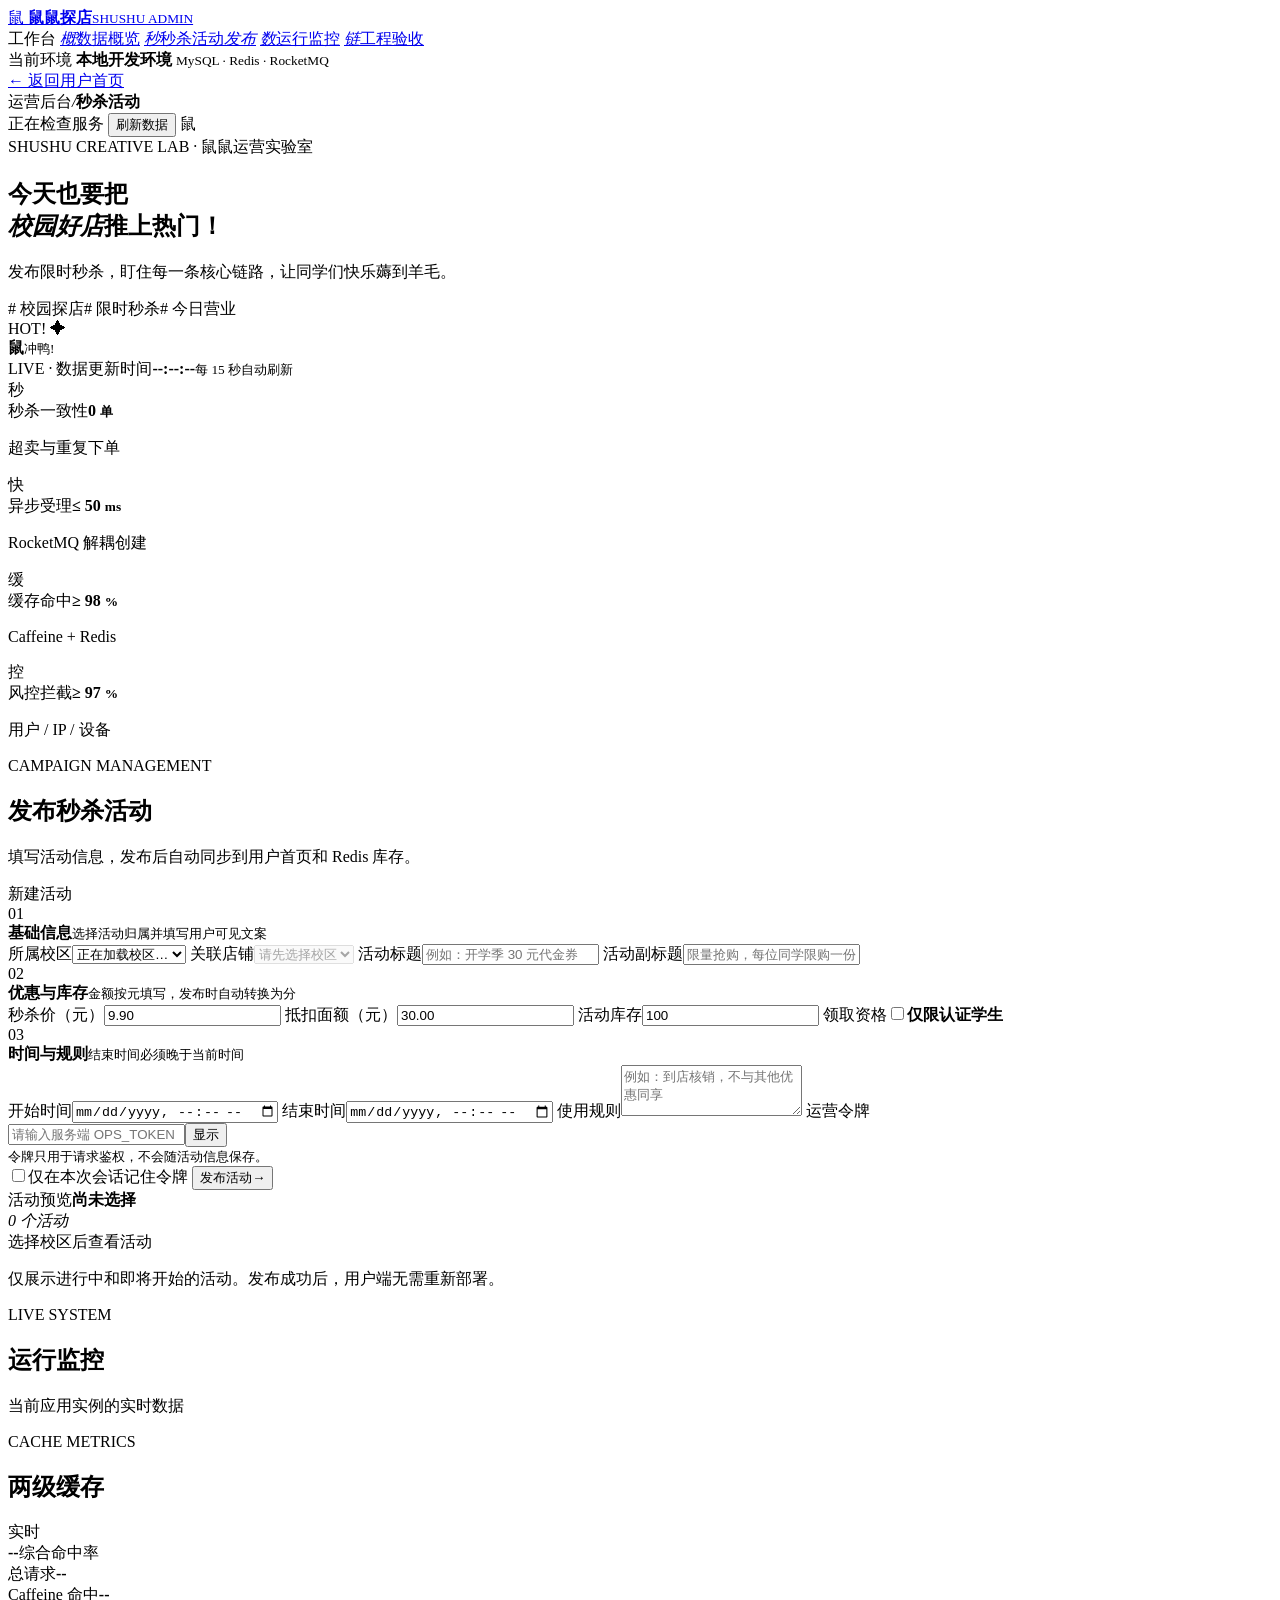
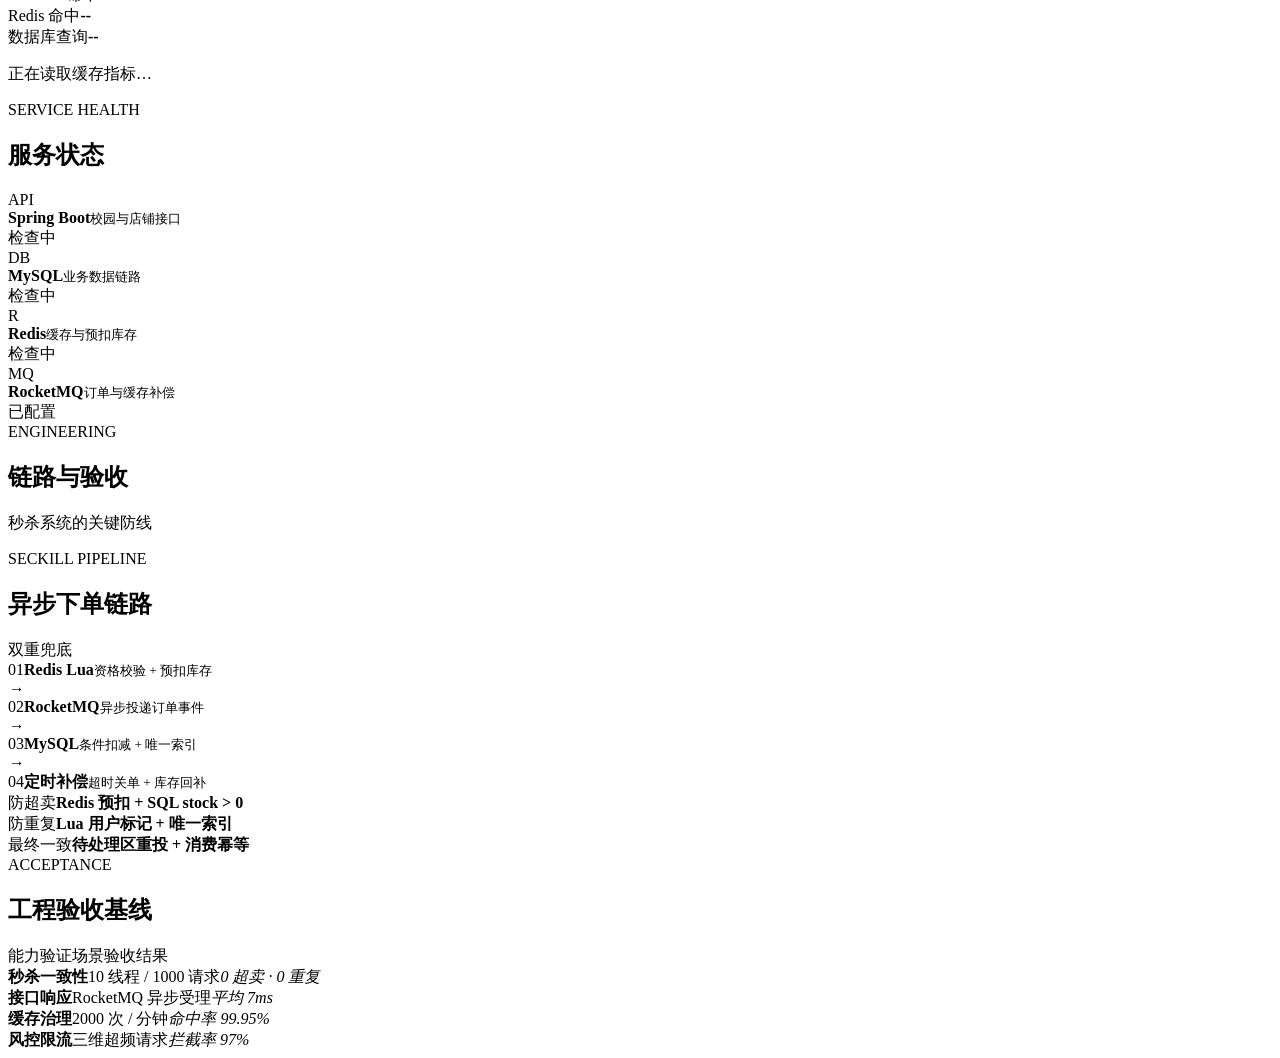
==== commit bc116bc9: "style: 打造鼠鼠潮玩运营后台" ====
--- a/src/main/resources/static/dashboard.html
+++ b/src/main/resources/static/dashboard.html
@@ -3,9 +3,9 @@
 <head>
   <meta charset="UTF-8">
   <meta name="viewport" content="width=device-width, initial-scale=1.0">
-  <meta name="theme-color" content="#f6f7f9">
+  <meta name="theme-color" content="#30185f">
   <title>鼠鼠探店运营后台</title>
-  <link rel="stylesheet" href="/dashboard.css?v=20260912-3">
+  <link rel="stylesheet" href="/dashboard.css?v=20260912-4">
 </head>
 <body>
   <div class="admin-layout">
@@ -43,12 +43,18 @@
 
       <main class="dashboard-shell">
         <section class="dashboard-intro" id="overview">
-          <div>
-            <span class="eyebrow">OPERATIONS CENTER</span>
-            <h1>校园活动工作台</h1>
-            <p>创建秒杀活动，查看核心链路与实时运行数据。</p>
+          <div class="hero-copy">
+            <span class="eyebrow">SHUSHU CREATIVE LAB · 鼠鼠运营实验室</span>
+            <h1>今天也要把<br><em>校园好店</em>推上热门！</h1>
+            <p>发布限时秒杀，盯住每一条核心链路，让同学们快乐薅到羊毛。</p>
+            <div class="hero-tags"><span># 校园探店</span><span># 限时秒杀</span><span># 今日营业</span></div>
           </div>
-          <div class="update-time"><span>数据更新时间</span><b id="updatedAt">--:--:--</b><small>每 15 秒自动刷新</small></div>
+          <div class="hero-visual" aria-hidden="true">
+            <span class="sticker sticker-hot">HOT!</span>
+            <span class="sticker sticker-star">✦</span>
+            <div class="mascot-face"><i></i><b>鼠</b><small>冲鸭!</small></div>
+            <div class="update-time"><span>LIVE · 数据更新时间</span><b id="updatedAt">--:--:--</b><small>每 15 秒自动刷新</small></div>
+          </div>
         </section>
 
         <section class="summary-grid" aria-label="核心验收指标">
@@ -161,6 +167,6 @@
       </main>
     </div>
   </div>
-  <script src="/dashboard.js?v=20260912-3" defer></script>
+  <script src="/dashboard.js?v=20260912-4" defer></script>
 </body>
 </html>
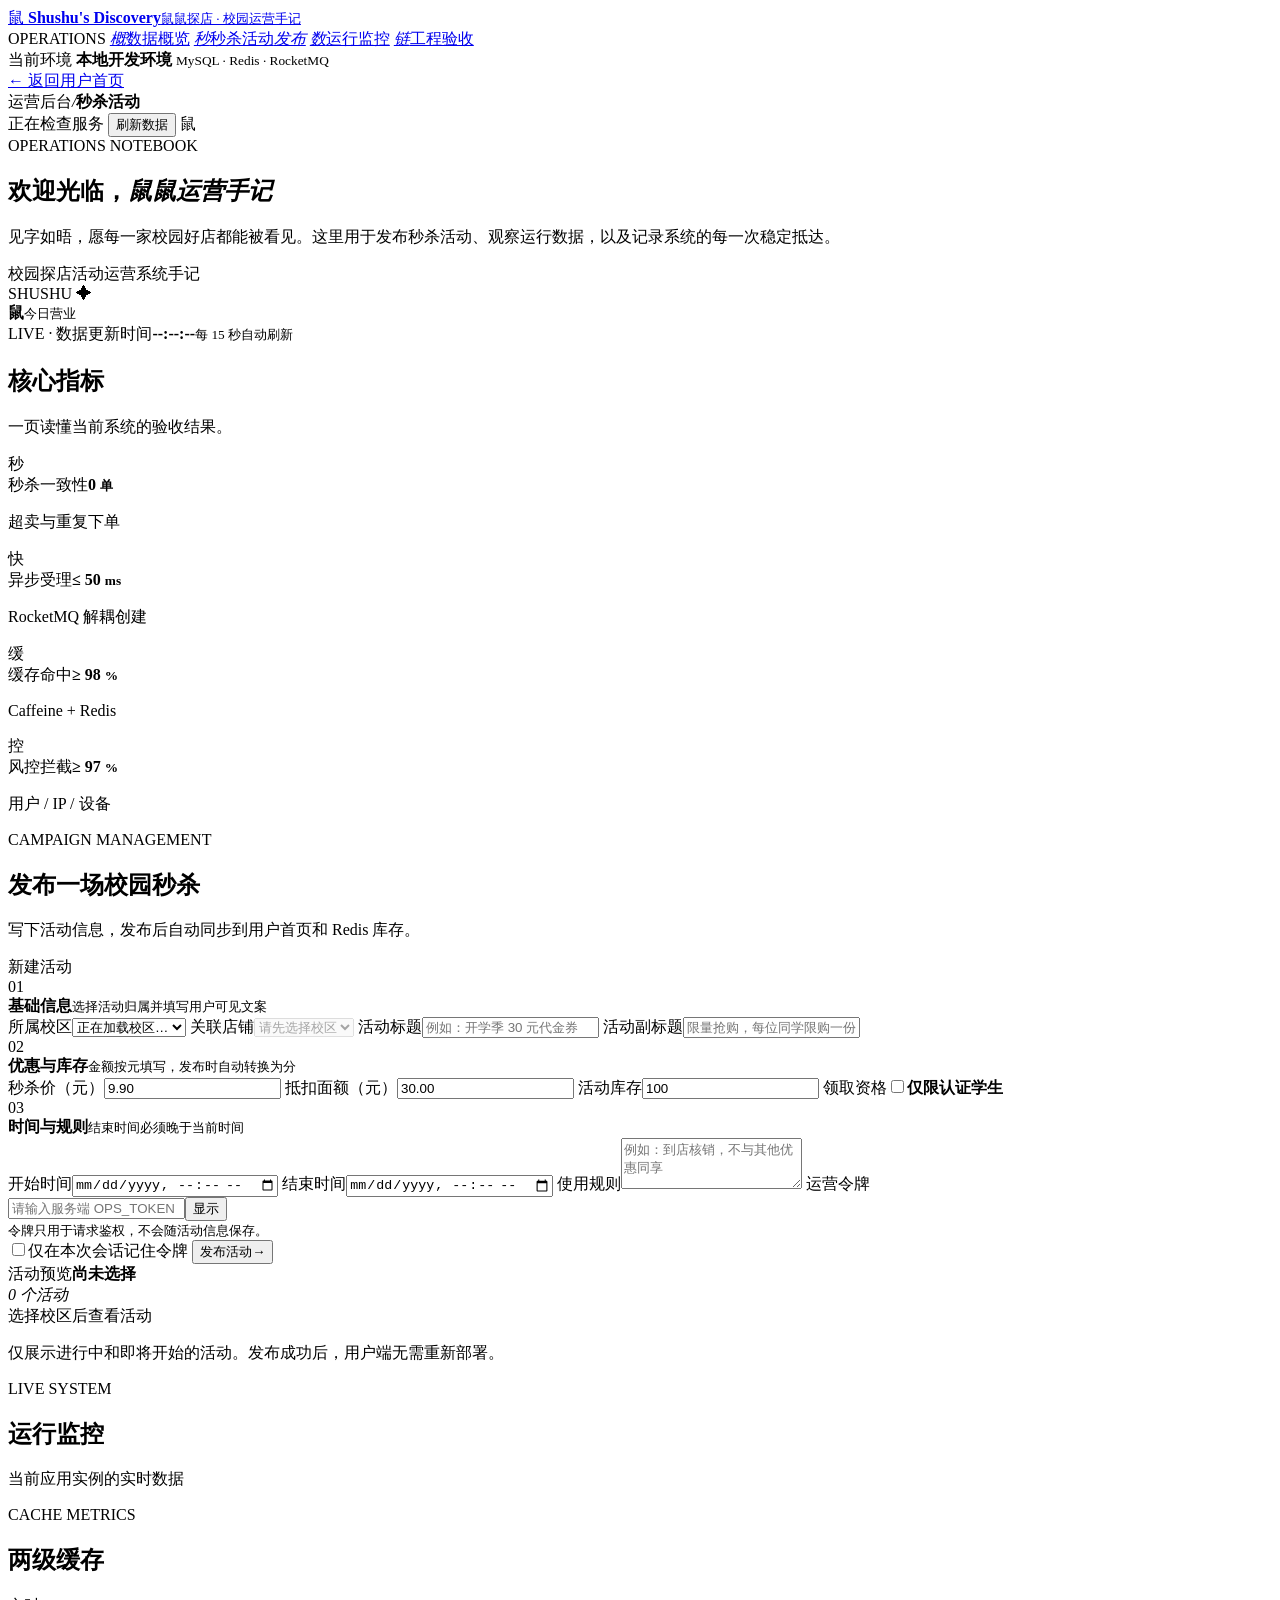
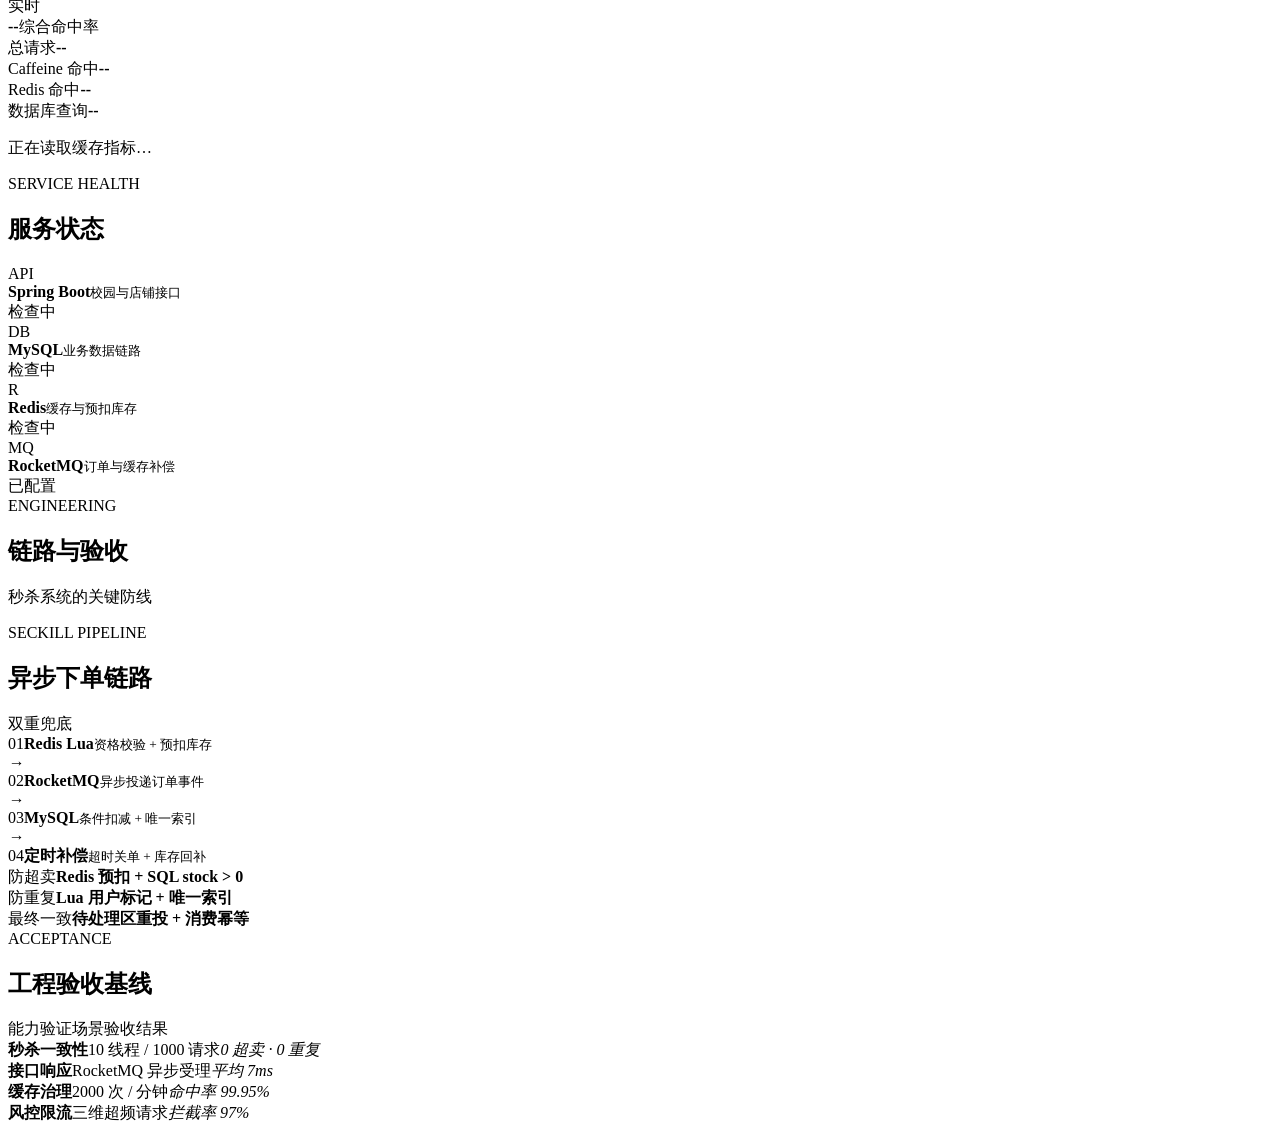
==== commit 5d3f6afe: "style: 重塑复古博客风运营后台" ====
--- a/src/main/resources/static/dashboard.html
+++ b/src/main/resources/static/dashboard.html
@@ -3,20 +3,20 @@
 <head>
   <meta charset="UTF-8">
   <meta name="viewport" content="width=device-width, initial-scale=1.0">
-  <meta name="theme-color" content="#30185f">
+  <meta name="theme-color" content="#faf6ef">
   <title>鼠鼠探店运营后台</title>
-  <link rel="stylesheet" href="/dashboard.css?v=20260912-4">
+  <link rel="stylesheet" href="/dashboard.css?v=20260912-5">
 </head>
 <body>
   <div class="admin-layout">
     <aside class="admin-sidebar">
       <a class="dashboard-brand" href="/dashboard.html">
         <span class="brand-mark">鼠</span>
-        <span><b>鼠鼠探店</b><small>SHUSHU ADMIN</small></span>
+        <span><b>Shushu's Discovery</b><small>鼠鼠探店 · 校园运营手记</small></span>
       </a>
 
       <nav class="side-nav" aria-label="后台导航">
-        <span class="nav-group">工作台</span>
+        <span class="nav-group">OPERATIONS</span>
         <a href="#overview" data-page-title="数据概览"><i>概</i><span>数据概览</span></a>
         <a class="active" href="#publisher" data-page-title="秒杀活动"><i>秒</i><span>秒杀活动</span><em>发布</em></a>
         <a href="#runtime" data-page-title="运行监控"><i>数</i><span>运行监控</span></a>
@@ -44,19 +44,20 @@
       <main class="dashboard-shell">
         <section class="dashboard-intro" id="overview">
           <div class="hero-copy">
-            <span class="eyebrow">SHUSHU CREATIVE LAB · 鼠鼠运营实验室</span>
-            <h1>今天也要把<br><em>校园好店</em>推上热门！</h1>
-            <p>发布限时秒杀，盯住每一条核心链路，让同学们快乐薅到羊毛。</p>
-            <div class="hero-tags"><span># 校园探店</span><span># 限时秒杀</span><span># 今日营业</span></div>
+            <span class="eyebrow">OPERATIONS NOTEBOOK</span>
+            <h1>欢迎光临，<em>鼠鼠运营手记</em></h1>
+            <p>见字如晤，愿每一家校园好店都能被看见。这里用于发布秒杀活动、观察运行数据，以及记录系统的每一次稳定抵达。</p>
+            <div class="hero-tags"><span>校园探店</span><span>活动运营</span><span>系统手记</span></div>
           </div>
           <div class="hero-visual" aria-hidden="true">
-            <span class="sticker sticker-hot">HOT!</span>
+            <span class="sticker sticker-hot">SHUSHU</span>
             <span class="sticker sticker-star">✦</span>
-            <div class="mascot-face"><i></i><b>鼠</b><small>冲鸭!</small></div>
+            <div class="mascot-face"><i></i><b>鼠</b><small>今日营业</small></div>
             <div class="update-time"><span>LIVE · 数据更新时间</span><b id="updatedAt">--:--:--</b><small>每 15 秒自动刷新</small></div>
           </div>
         </section>
 
+        <div class="section-lead"><h2>核心指标</h2><p>一页读懂当前系统的验收结果。</p></div>
         <section class="summary-grid" aria-label="核心验收指标">
           <article class="summary-card orange"><span class="summary-icon">秒</span><div><span class="card-label">秒杀一致性</span><strong>0 <small>单</small></strong><p>超卖与重复下单</p></div></article>
           <article class="summary-card blue"><span class="summary-icon">快</span><div><span class="card-label">异步受理</span><strong>≤ 50 <small>ms</small></strong><p>RocketMQ 解耦创建</p></div></article>
@@ -66,7 +67,7 @@
 
         <section class="panel publisher-panel" id="publisher" aria-labelledby="publisherTitle">
           <div class="panel-heading publisher-heading">
-            <div><span class="panel-kicker">CAMPAIGN MANAGEMENT</span><h2 id="publisherTitle">发布秒杀活动</h2><p>填写活动信息，发布后自动同步到用户首页和 Redis 库存。</p></div>
+            <div><span class="panel-kicker">CAMPAIGN MANAGEMENT</span><h2 id="publisherTitle">发布一场校园秒杀</h2><p>写下活动信息，发布后自动同步到用户首页和 Redis 库存。</p></div>
             <span class="operation-badge">新建活动</span>
           </div>
           <div class="publisher-layout">
@@ -167,6 +168,6 @@
       </main>
     </div>
   </div>
-  <script src="/dashboard.js?v=20260912-4" defer></script>
+  <script src="/dashboard.js?v=20260912-5" defer></script>
 </body>
 </html>
